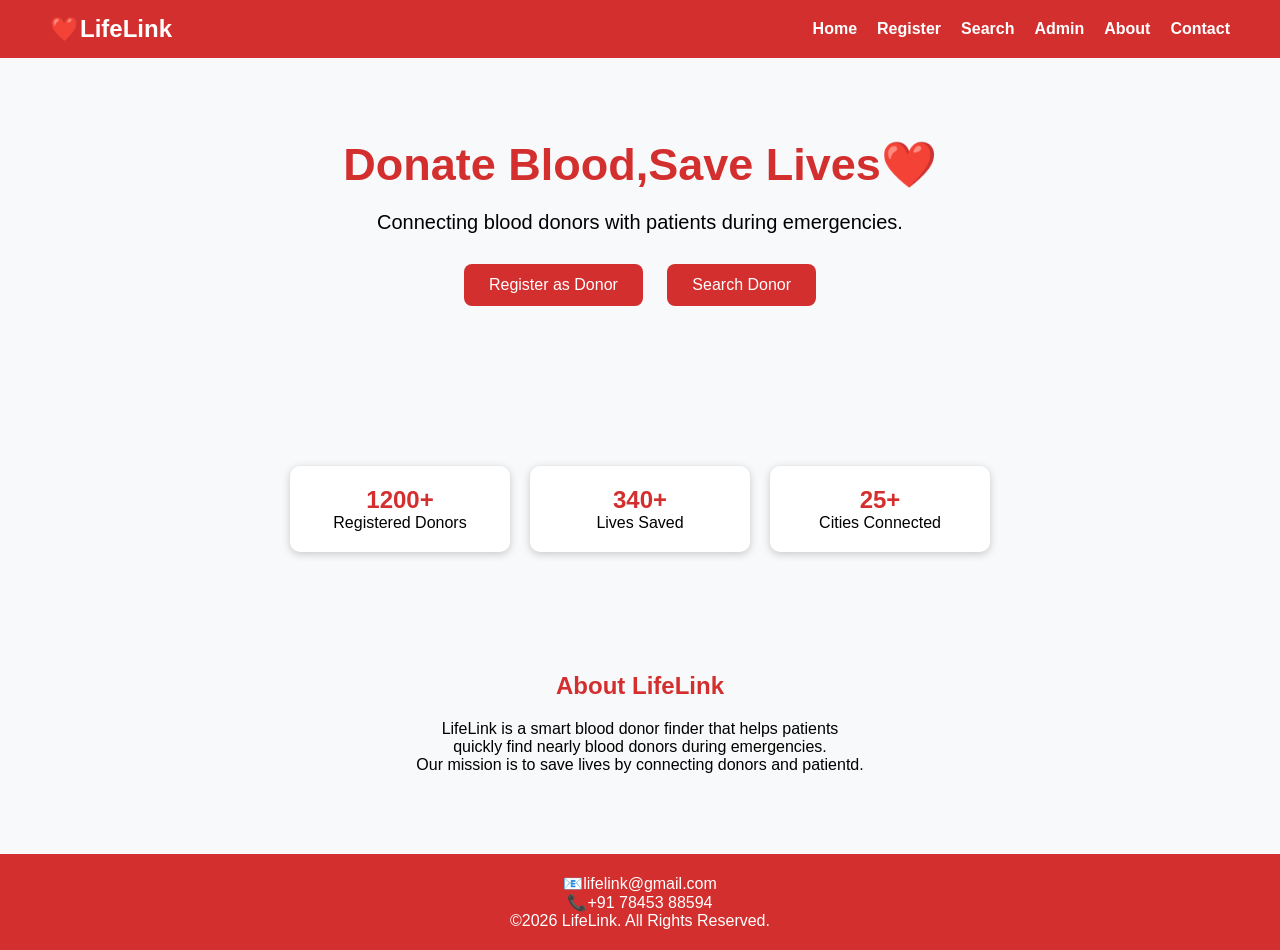
==== index.html @ 1f034277 "Initial commit" ====
<!DOCTYPE html>
<html lang="en">
<head>
    <meta charset="UTF-8">
    <meta name="viewport" content="width=device-width, initial-scale=1.0">
    <title>LifeLink-Smart Blood Donor Finder</title>
    <link rel="stylesheet" href="style.css">
</head>
<body>
    <nav>
        <h2>❤️LifeLink</h2>
        <ul>
            <li><a href="#">Home</a></li>
            <li><a href="register.html">Register</a></li>
            <li><a href="search.html">Search</a></li>
            <li><a href="admin.html">Admin</a></li>
            <li><a href="about.html">About</a></li>
            <li><a href="contact.html">Contact</a></li>
        </ul>
    </nav>
    <section class="hero">
        <h1>Donate Blood,Save Lives❤️</h1>
        <p>Connecting blood donors with patients during emergencies.</p>
        <a href="register.html"><button>Register as Donor</button></a>
        <button onclick="location.href='search.html'">Search Donor</button>
    </section>
    <section class="stats">
        <div class="card">
            <h2>1200+</h2>
            <p>Registered Donors</p>
        </div>
        <div class="card">
            <h2>340+</h2>
            <p>Lives Saved</p>
        </div>
    <div class="card">
            <h2>25+</h2>
            <p>Cities Connected</p>
        </div>
    
    </section>
    <section class="about">
        <h2>About LifeLink</h2>
        <p>LifeLink is a smart blood donor finder that helps patients <br>quickly find nearly blood donors during emergencies. <br> Our mission is to save lives by connecting donors and patientd.</p>
    </section>
    <footer>
        <p>📧lifelink@gmail.com</p>
        <p>📞+91 78453 88594</p>
        <p>©2026 LifeLink. All Rights Reserved.</p>
    </footer>
</body>
</html>
---- style.css ----
*{
    margin: 0;
    padding: 0;
    box-sizing: border-box;
    font-family: arial,sans-serif;
}
body{
    background: #f8f9fa;
}
nav{
    background: #d32f2f;
    color:white;
    display: flex;
    justify-content:space-between;
    align-items:center;
    padding: 15px 50px;
}
nav ul{
    display: flex;
    list-style: none;
}
nav ul li{
    margin-left: 20px;
}
nav ul li a{
    color: white;
    text-decoration: none;
    font-weight: bold;
}
.hero {
text-align: center;
padding: 80px 20px;
}
.hero h1{
    font-size: 45px;
    color: #d32f2f;
}
.hero p{
    margin: 20px 0;
    font-size: 20px;
}
.hero button{
    padding: 12px 25px;
    margin: 10px;
    border: none;
    background: #d32f2f;
    color: white;
    font-size: 16px;
    border-radius: 8px;
    cursor: pointer;
}
.hero button:hover{
    background: #b71c1c;
}
.stats{
    display: flex;
    justify-content: center;
    gap: 30px;
    padding: 50px;
}
.card{
    background: white;
    width: 220px;
    padding: 25px;
    text-align: center;
    border-radius: 10px;
    box-shadow: 0 0 10px lightgray;
}
.card h2{
    color:#d32f2f;
}
.about{
    padding: 50px;
    text-align: center;
}
.about h2{
    color: #d32f2f;
    margin-bottom: 20px;
}
footer{
    background: #d32f2f;
    color: white;
    text-align: center;
    padding: 20px;
    margin-top: 30px;
}
/*Register page*/
.register{
    width: 500px;
    margin: 40px auto;
    background: white;
    padding: 30px;
    border-radius: 10px;
    box-shadow: 0 0 10px lightgray;
}
.register h1{
    text-align: center;
    color: #d32f2f;
}
.register p{
    text-align: center;
    margin-bottom: 20px;
}
.register label{
    display: block;
    margin-top: 15px;
    font-weight: bold;
}
.register input,
.register select,
.register textarea{
    width: 100%;
    padding: 10px;
    margin-top: 5px;
    border: 1px solid gray;
    border-radius: 5px;
}
.register button{
    margin-top: 20px;
    padding: 12px 20px;
    border: none;
    border-radius: 5px;
    background: #d32f2f;
    color: white;
    cursor: pointer;
    margin-right: 10px;
}
.register button:hover{
    background: #b71c1c;
}
/*search page*/
.search{
    width: 500px;
    margin: 50px auto;
    background: white;
    padding: 30px;
    border-radius: 10px;
    box-shadow: 0 0 10px lightgray;
}
.search h1{
    text-align: center;
    color: #d32f2f;
}
.search p{
    text-align: center;
    margin-bottom: 20px;
}
.search label{
    display: block;
    margin-top: 15px;
    font-weight: bold;
}
.search input
.search select{
    width: 100%;
    padding: 10px;
    margin-top: 5px;
    border: 1px solid gray;
    border-radius: 5px;
}
.search button{
    padding: 12px 20px;
    border: none;
    border-radius: 5px;
    background: #d32f2f;
    color: white;
    cursor: pointer;
    margin-right: 10px;
}
.search button:hover{
    background: #b71c1c;
}
/*Results Page*/
.results{
    width: 80%;
    margin: 40px auto;
    text-align: center;
}
.results h1{
    color:#d32f2f
}
.donor-card{
    background: white;
    padding: 20px;
    margin: 20px auto;
    width: 400px;
    border-radius:10px ;
    box-shadow: 0 0 10px lightgray;
    text-align: left;
}
.donor-card h2{
    color: #d32f2f;
}
.donor-card button{
    margin-top: 15px;
    padding: 10px 20px;
    border: none;
    border-radius: 5px;
    background: #d32f2f;
    color: white;
    cursor: pointer;
}
.donor-card button:hover{
    background: #b71c1c;
}
.results a button{
    margin-top: 20px;
    padding: 12px 20px;
    border: none;
    border-radius: 5px;
    background: #1976d2;
    color: white;
    cursor: pointer;
}
/*Admin Page*/
.admin{
    width: 400px;
    margin: 60px auto;
    background: white;
    padding: 30px;
    border-radius: 10px;
    box-shadow: 0 0 10px lightgray;
}
.admin h1{
    text-align: center;
    color: #d32f2f;
}
.admin p{
    text-align: center;
    margin-bottom: 20px;
}
.admin label{
    display: block;
    margin-top: 15px;
    font-weight: bold;
}
.admin input{
    width: 100%;
    padding: 10px;
    margin-top: 5px;
    border: 1px solid gray;
    border-radius: 5px;
}
.admin button{
    margin-top: 20px;
    padding: 12px 20px;
    border: none;
    border-radius: 5px;
    background: #d32f2f;
    color: white;
    cursor: pointer;
    margin-right: 10px;
}
.admin button:hover{
    background: #b71c1c;
}
/*Admin Page*/
.admin{
    width: 400px;
    margin: 60px auto;
    background: white;
    padding: 30px;
    border-radius: 10px;
    box-shadow: 0 0 10px lightgray;
}
.admin h1{
    text-align: center;
    color: #d32f2f;
}
.admin p{
    text-align: center;
    margin-bottom: 20px;
}
.admin label{
    display: block;
    margin-top: 15px;
    font-weight: bold;
}
nav h2 a{
    color: white;
    text-decoration: none;
}
.admin input{
    width: 100%;
    padding: 10px;
    margin-top: 5px;
    border: 1px solid gray;
    border-radius: 5px;
}
.admin button{
    margin-top: 20px;
    padding: 12px 20px;
    border: none;
    border-radius: 5px;
    background: #d32f2f;
    color: white;
    cursor: pointer;
    margin-right: 10px;
}
.admin button:hover{
    background: #b71c1c;
}
.stats{
    display:flex;
    gap:20px;
    margin:20px 0;
}

.card{
    background:#fff;
    padding:20px;
    border-radius:10px;
    box-shadow:0 2px 8px rgba(0,0,0,.2);
    text-align:center;
    width:220px;
}

.card h3{
    margin-bottom:10px;
}
/* 📱 Mobile Responsive */
@media (max-width: 768px) {

    nav {
        flex-direction: column;
        text-align: center;
        padding: 15px;
    }

    nav ul {
        flex-direction: column;
        gap: 10px;
        padding: 0;
    }

    nav ul li {
        margin: 5px 0;
    }

    form {
        width: 95%;
        margin: auto;
    }

    input,
    select,
    button,
    textarea {
        width: 100%;
        margin-bottom: 12px;
        box-sizing: border-box;
    }

    .stats {
        flex-direction: column;
        align-items: center;
    }

    .card {
        width: 90%;
    }

    table {
        display: block;
        overflow-x: auto;
        white-space: nowrap;
    }

    h1,
    h2,
    h3 {
        text-align: center;
    }

    .search,
    .register,
    .admin,
    .dashboard {
        padding: 15px;
    }
}
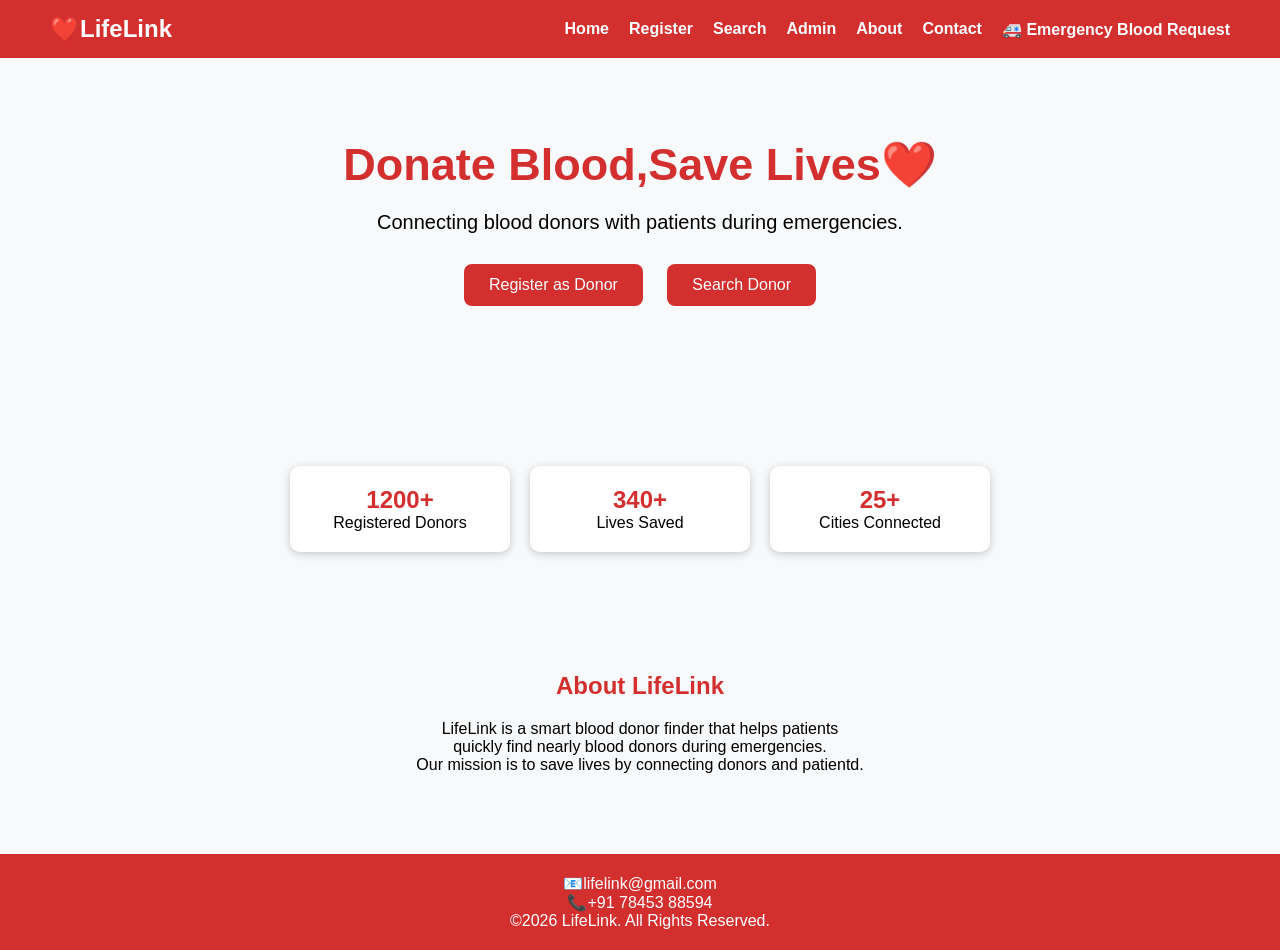
==== commit add83898: "Added Emergency Blood Request feature" ====
--- a/index.html
+++ b/index.html
@@ -16,6 +16,9 @@
             <li><a href="admin.html">Admin</a></li>
             <li><a href="about.html">About</a></li>
             <li><a href="contact.html">Contact</a></li>
+           <li> <a href="emergency.html" class="btn">
+    🚑 Emergency Blood Request
+</a></li>
         </ul>
     </nav>
     <section class="hero">
--- a/style.css
+++ b/style.css
@@ -319,63 +319,61 @@
     margin-bottom:10px;
 }
 /* 📱 Mobile Responsive */
-@media (max-width: 768px) {
-
-    nav {
-        flex-direction: column;
-        text-align: center;
-        padding: 15px;
-    }
-
-    nav ul {
-        flex-direction: column;
-        gap: 10px;
-        padding: 0;
-    }
-
-    nav ul li {
-        margin: 5px 0;
-    }
-
-    form {
-        width: 95%;
-        margin: auto;
-    }
-
-    input,
-    select,
-    button,
-    textarea {
-        width: 100%;
-        margin-bottom: 12px;
-        box-sizing: border-box;
-    }
-
-    .stats {
-        flex-direction: column;
-        align-items: center;
-    }
-
-    .card {
-        width: 90%;
-    }
-
-    table {
-        display: block;
-        overflow-x: auto;
-        white-space: nowrap;
-    }
-
-    h1,
-    h2,
-    h3 {
-        text-align: center;
-    }
-
-    .search,
-    .register,
-    .admin,
-    .dashboard {
-        padding: 15px;
-    }
+@media (max-width:768px){
+
+nav{
+    padding:15px;
+    flex-direction:column;
+}
+
+nav ul{
+    display:flex;
+    flex-direction:row;
+    justify-content:center;
+    flex-wrap:wrap;
+    gap:12px;
+    margin-top:10px;
+}
+
+nav ul li{
+    margin:0;
+}
+
+.hero{
+    padding:50px 15px;
+}
+
+.hero h1{
+    font-size:34px;
+}
+
+.hero p{
+    font-size:18px;
+}
+
+.hero button{
+    width:auto;
+}
+
+.stats{
+    display:flex;
+    flex-wrap:wrap;
+    justify-content:center;
+    gap:15px;
+}
+
+.card{
+    width:160px;
+}
+
+.register,
+.search,
+.admin,
+.results{
+    width:95%;
+}
+
+.donor-card{
+    width:95%;
+}
 }
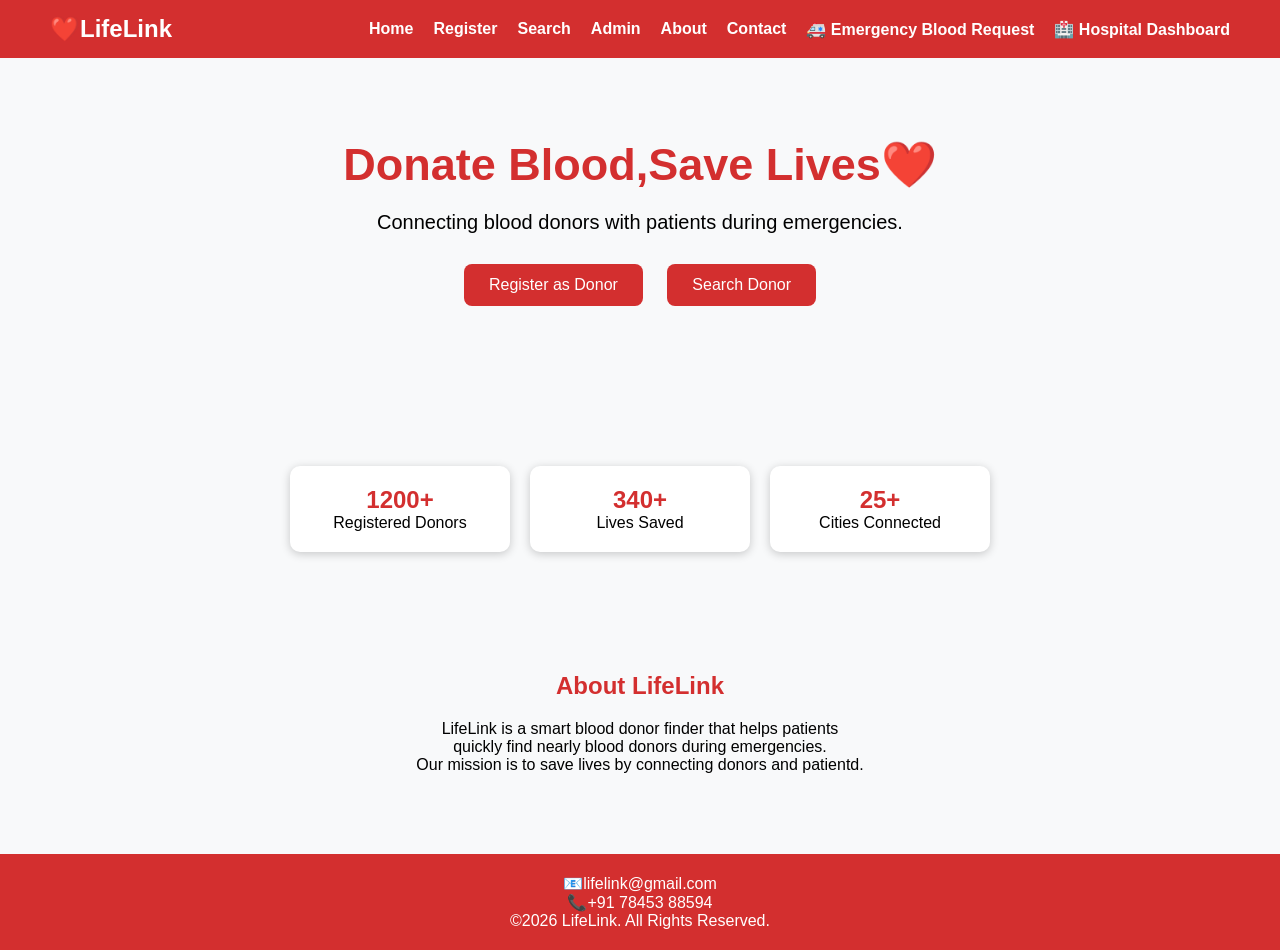
==== commit 3f41d1f0: "Added Emergency Blood Request feature" ====
--- a/index.html
+++ b/index.html
@@ -19,6 +19,7 @@
            <li> <a href="emergency.html" class="btn">
     🚑 Emergency Blood Request
 </a></li>
+<li><a href="hospital.html">🏥 Hospital Dashboard</a></li>
         </ul>
     </nav>
     <section class="hero">
--- a/style.css
+++ b/style.css
@@ -376,4 +376,34 @@
 .donor-card{
     width:95%;
 }
+}
+.dashboard{
+display:flex;
+gap:20px;
+margin:20px;
+}
+
+.card{
+background:#fff;
+padding:20px;
+border-radius:10px;
+box-shadow:0 2px 10px rgba(0,0,0,.2);
+width:220px;
+text-align:center;
+}
+
+table{
+margin-top:20px;
+border-collapse:collapse;
+}
+
+th{
+background:red;
+color:white;
+padding:10px;
+}
+
+td{
+padding:10px;
+text-align:center;
 }
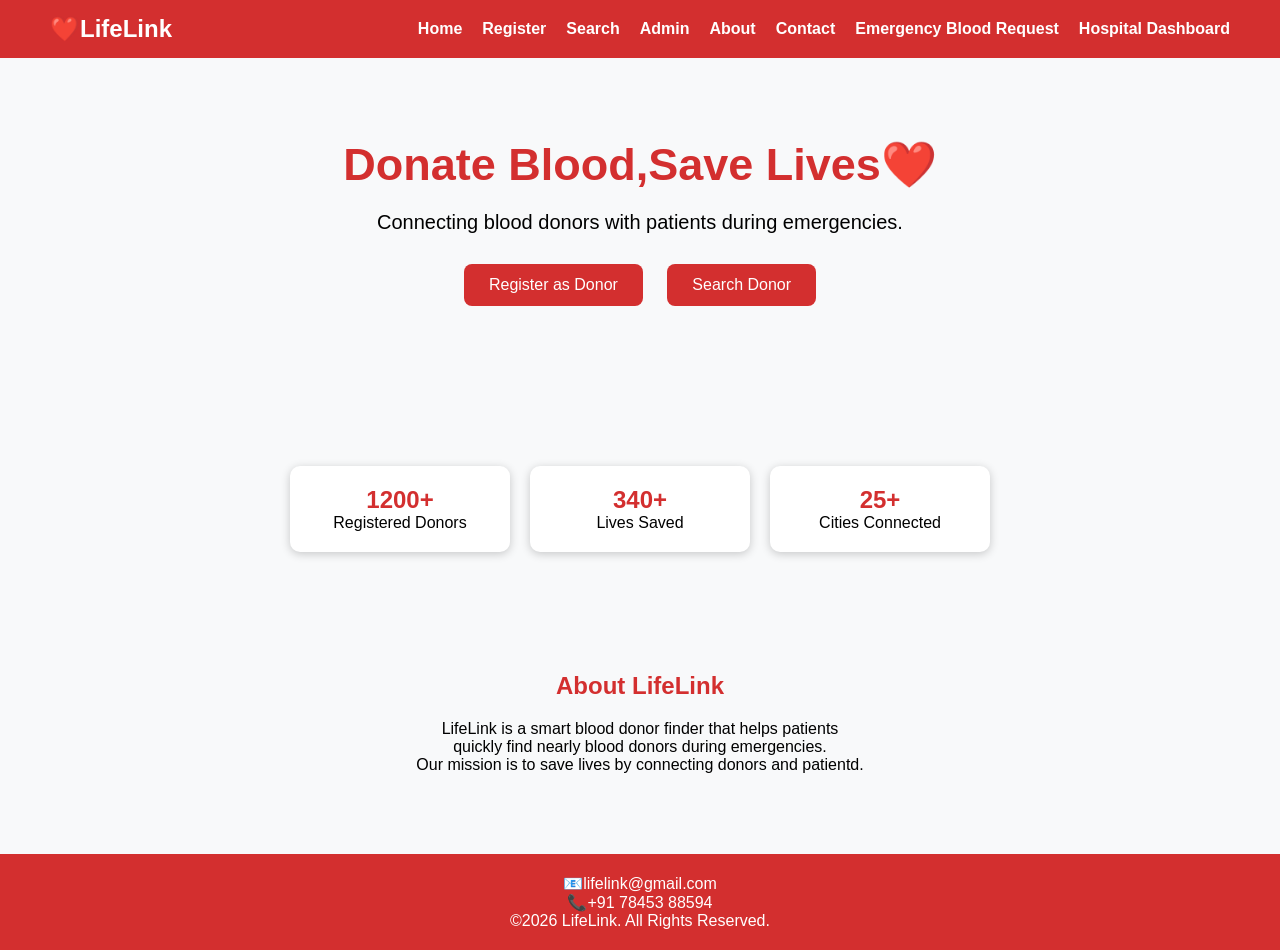
==== commit 0cb787e0: "Added hospital feature" ====
--- a/index.html
+++ b/index.html
@@ -17,9 +17,9 @@
             <li><a href="about.html">About</a></li>
             <li><a href="contact.html">Contact</a></li>
            <li> <a href="emergency.html" class="btn">
-    🚑 Emergency Blood Request
+     Emergency Blood Request
 </a></li>
-<li><a href="hospital.html">🏥 Hospital Dashboard</a></li>
+<li><a href="hospital.html"> Hospital Dashboard</a></li>
         </ul>
     </nav>
     <section class="hero">
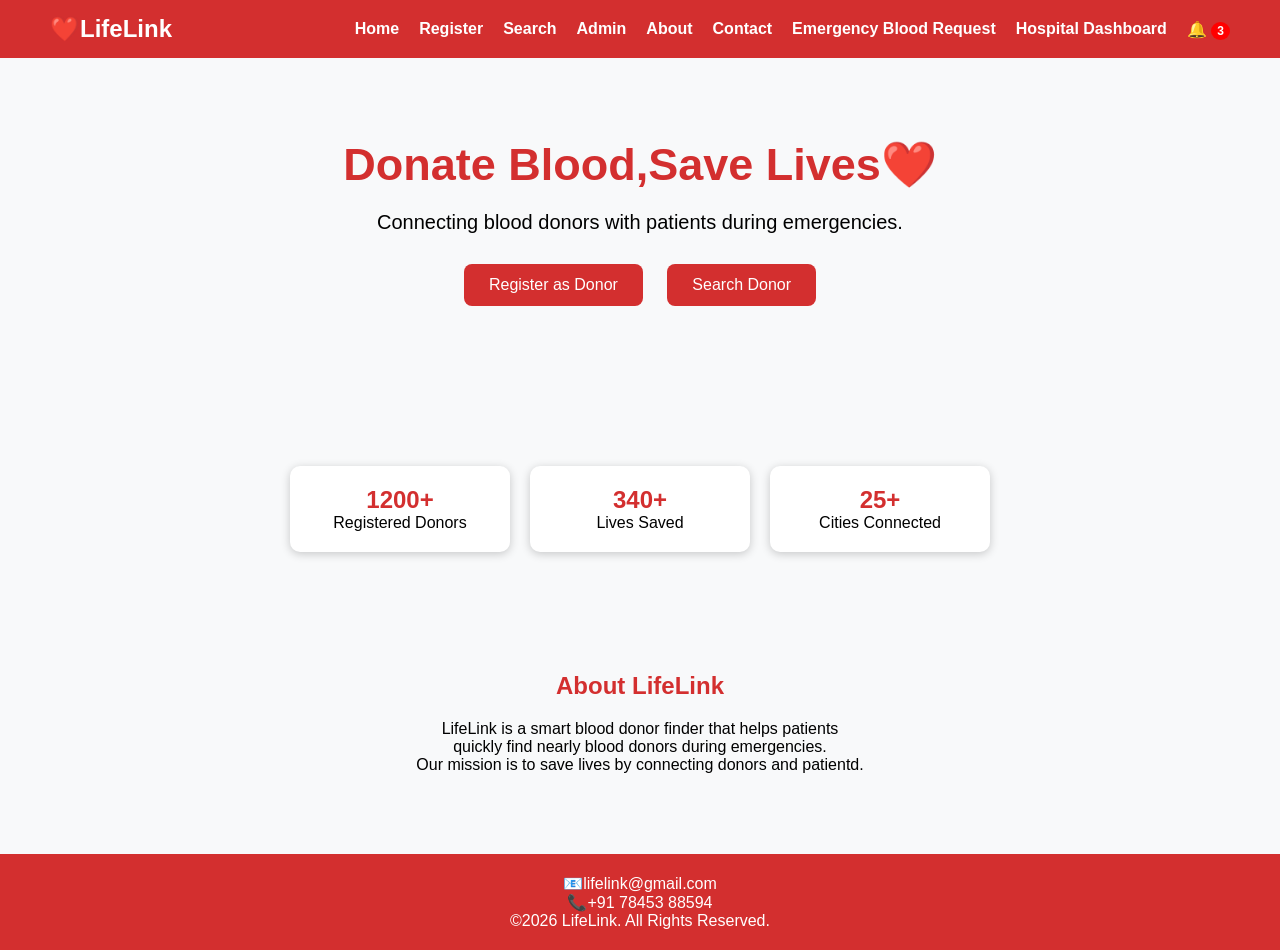
==== commit 59bbd71e: "Added hospital features" ====
--- a/index.html
+++ b/index.html
@@ -20,6 +20,11 @@
      Emergency Blood Request
 </a></li>
 <li><a href="hospital.html"> Hospital Dashboard</a></li>
+<li>
+    <a href="notifications.html">
+        🔔 <span id="notificationCount">3</span>
+    </a>
+</li>
         </ul>
     </nav>
     <section class="hero">
--- a/style.css
+++ b/style.css
@@ -406,4 +406,11 @@
 td{
 padding:10px;
 text-align:center;
+}
+#notificationCount{
+    background:red;
+    color:white;
+    border-radius:50%;
+    padding:2px 6px;
+    font-size:12px;
 }
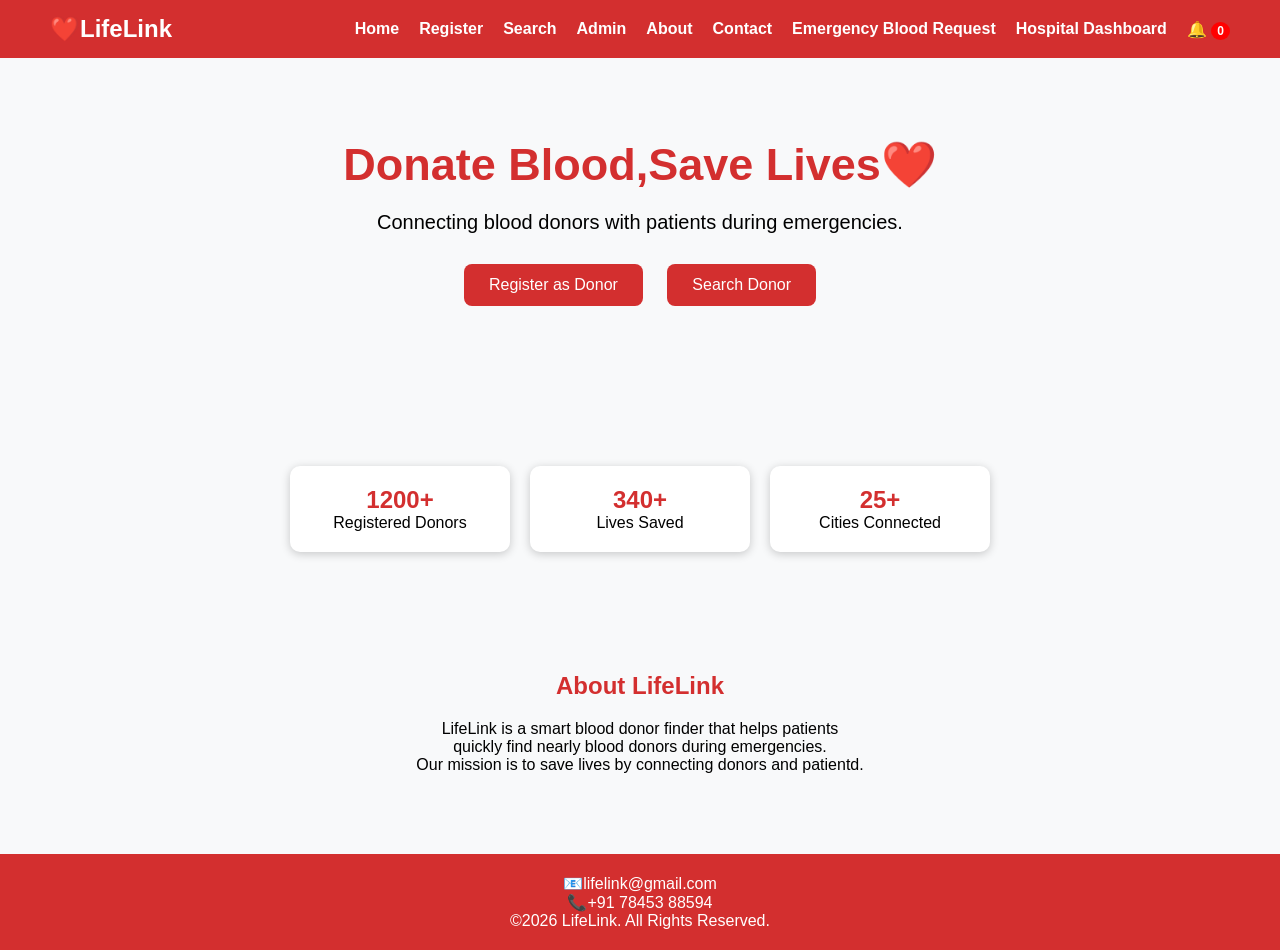
==== commit 5510e1ad: "Added notification feature" ====
--- a/index.html
+++ b/index.html
@@ -22,7 +22,7 @@
 <li><a href="hospital.html"> Hospital Dashboard</a></li>
 <li>
     <a href="notifications.html">
-        🔔 <span id="notificationCount">3</span>
+        🔔 <span id="notificationCount">0</span>
     </a>
 </li>
         </ul>
